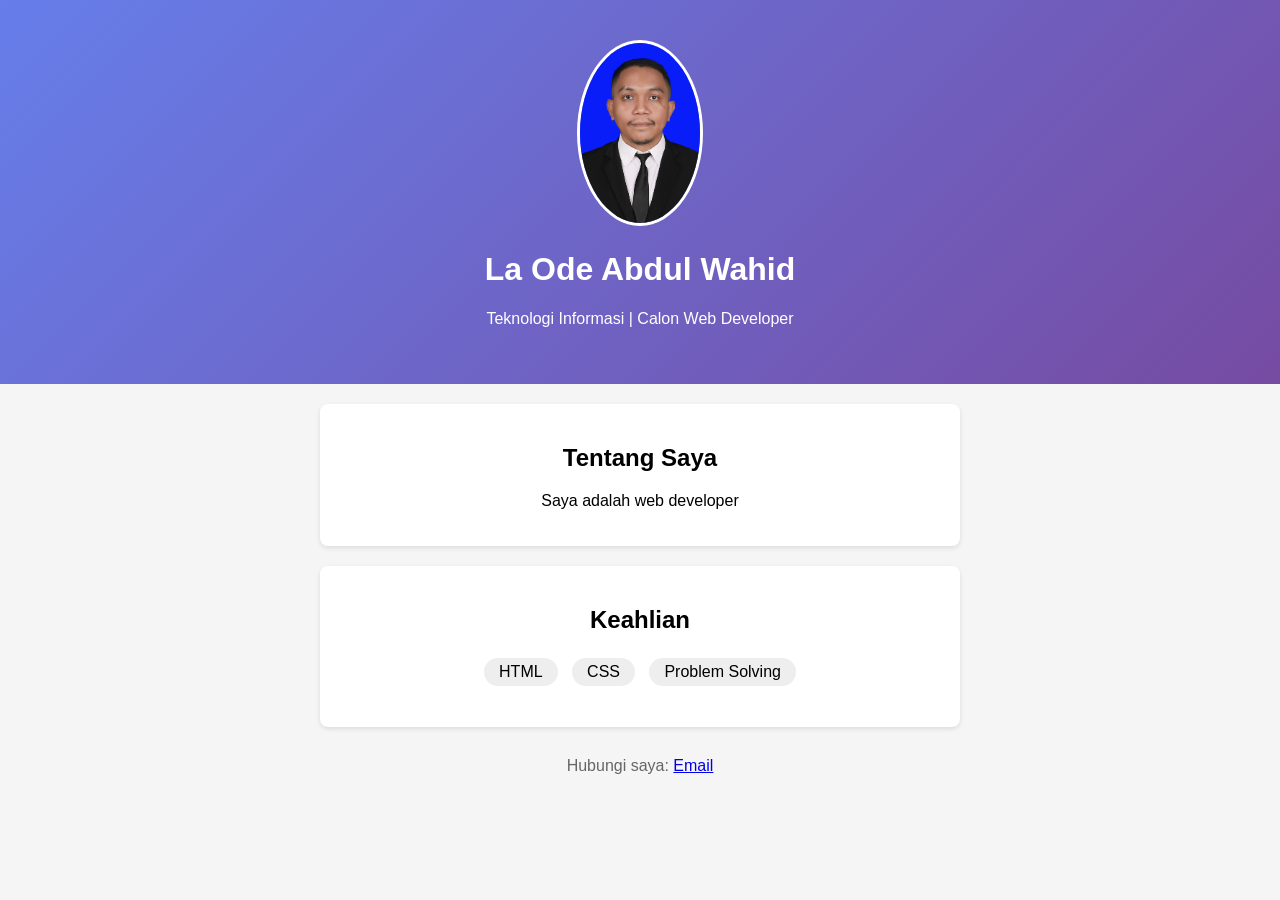
==== index.html @ 7f8ba2a8 "first up" ====
<!DOCTYPE html>
<html lang="id">
<head>
    <meta charset="UTF-8">
    <meta name="viewport" content="width=device-width, initial-scale=1.0">
    <title>Profil [Nama Kalian]</title>
    <link rel="stylesheet" href="style.css">
</head>
<body>
    <header>
        <img src="foto.jpg" alt="Foto Profil" width="120">
        <h1>La Ode Abdul Wahid</h1>
        <p>Teknologi Informasi | Calon Web Developer</p>
    </header>
    <main>
        <section id="about">
            <h2>Tentang Saya</h2>
            <p>Saya adalah web developer</p>
        </section>
        <section id="skills">
            <h2>Keahlian</h2>
            <ul>
                <li>HTML</li>
                <li>CSS</li>
                <li>Problem Solving</li>
            </ul>
        </section>
    </main>
    <footer>
        <p>Hubungi saya: <a href="mailto:04wahid@gmail.com">Email</a></p>
    </footer>
</body>
</html>
---- style.css ----
body {
  font-family: "Segoe UI", sans-serif;
  margin: 0;
  padding: 0;
  background-color: #f5f5f5;
  text-align: center;
}
header {
  background: linear-gradient(135deg, #667eea, #764ba2);
  color: white;
  padding: 40px 20px;
}
header img {
  border-radius: 50%;
  border: 3px solid white;
}
section {
  background: white;
  margin: 20px auto;
  padding: 20px;
  max-width: 600px;
  border-radius: 8px;
  box-shadow: 0 2px 5px rgba(0, 0, 0, 0.1);
}
ul {
  list-style: none;
  padding: 0;
}
ul li {
  display: inline-block;
  background: #eee;
  padding: 5px 15px;
  border-radius: 20px;
  margin: 5px;
}
footer {
  margin-top: 30px;
  color: #666;
}
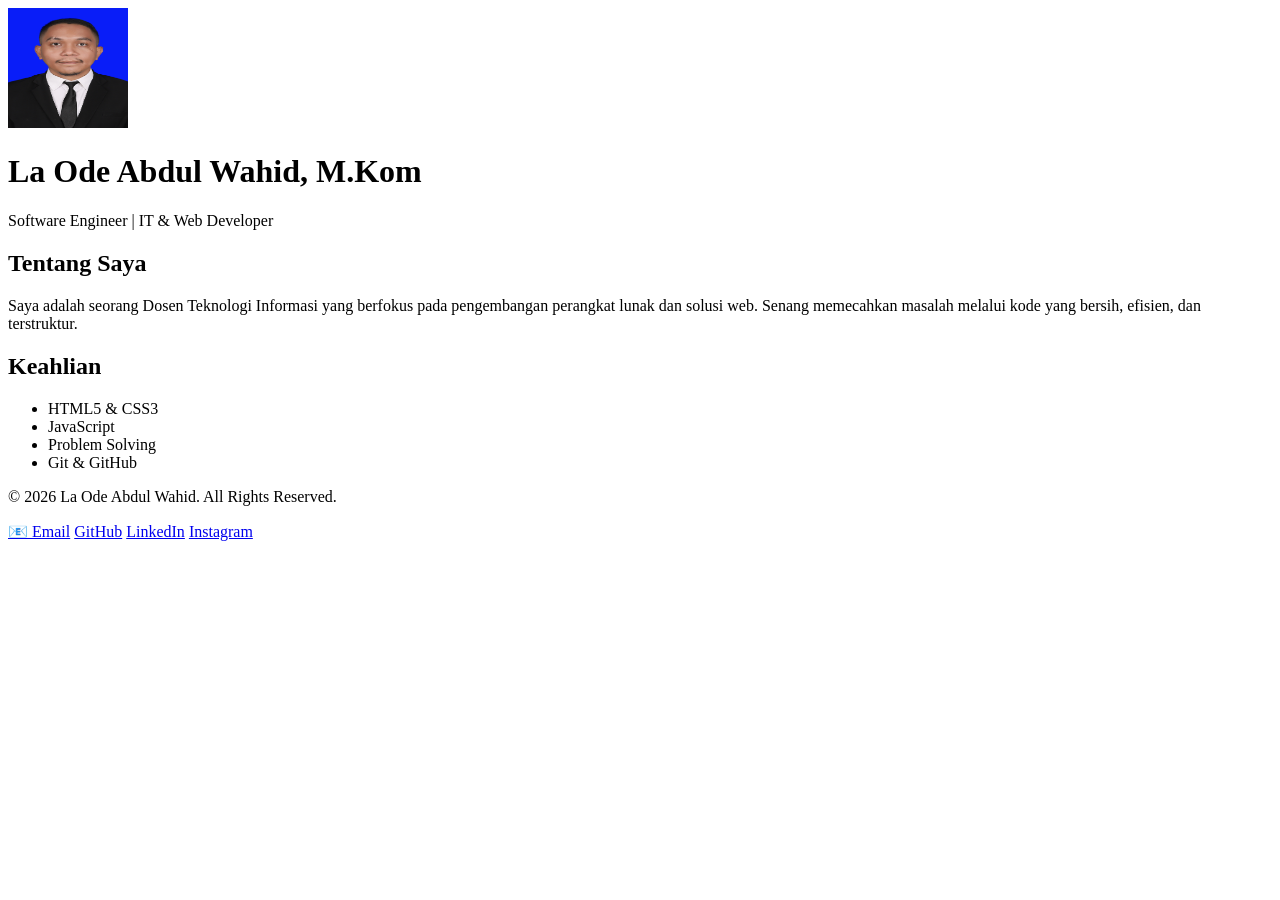
==== commit 2c87b822: "memperbaiki" ====
--- a/index.html
+++ b/index.html
@@ -1,33 +1,67 @@
-<!DOCTYPE html>
+<!doctype html>
 <html lang="id">
-<head>
-    <meta charset="UTF-8">
-    <meta name="viewport" content="width=device-width, initial-scale=1.0">
-    <title>Profil [Nama Kalian]</title>
-    <link rel="stylesheet" href="style.css">
-</head>
-<body>
+  <head>
+    <meta charset="UTF-8" />
+    <meta name="viewport" content="width=device-width, initial-scale=1.0" />
+    <title>Profil | La Ode Abdul Wahid</title>
+    <link rel="stylesheet" href="style1.css" />
+  </head>
+  <body>
     <header>
-        <img src="foto.jpg" alt="Foto Profil" width="120">
-        <h1>La Ode Abdul Wahid</h1>
-        <p>Teknologi Informasi | Calon Web Developer</p>
+      <img
+        src="foto.jpg"
+        alt="Foto Profil La Ode Abdul Wahid"
+        width="120"
+        height="120"
+      />
+      <h1>La Ode Abdul Wahid, M.Kom</h1>
+      <p>Software Engineer | IT & Web Developer</p>
     </header>
+
     <main>
-        <section id="about">
-            <h2>Tentang Saya</h2>
-            <p>Saya adalah web developer</p>
-        </section>
-        <section id="skills">
-            <h2>Keahlian</h2>
-            <ul>
-                <li>HTML</li>
-                <li>CSS</li>
-                <li>Problem Solving</li>
-            </ul>
-        </section>
+      <section id="about">
+        <h2>Tentang Saya</h2>
+        <p>
+          Saya adalah seorang Dosen Teknologi Informasi yang berfokus pada
+          pengembangan perangkat lunak dan solusi web. Senang memecahkan masalah
+          melalui kode yang bersih, efisien, dan terstruktur.
+        </p>
+      </section>
+
+      <section id="skills">
+        <h2>Keahlian</h2>
+        <ul>
+          <li>HTML5 & CSS3</li>
+          <li>JavaScript</li>
+          <li>Problem Solving</li>
+          <li>Git & GitHub</li>
+        </ul>
+      </section>
     </main>
+
     <footer>
-        <p>Hubungi saya: <a href="mailto:04wahid@gmail.com">Email</a></p>
+      <div class="footer-content">
+        <p>&copy; 2026 La Ode Abdul Wahid. All Rights Reserved.</p>
+        <div class="footer-links">
+          <a href="mailto:04wahid@gmail.com" class="footer-btn">📧 Email</a>
+          <a
+            href="https://github.com/laode01"
+            target="_blank"
+            class="footer-btn"
+          >
+            GitHub</a
+          >
+          <a href="https://linkedin.com" target="_blank" class="footer-btn"
+            >LinkedIn</a
+          >
+          <a
+            href="https://instagram.com/laode_abdul01"
+            target="_blank"
+            class="footer-btn"
+            >Instagram</a
+          >
+        </div>
+      </div>
     </footer>
-</body>
-</html>+  </body>
+</html>
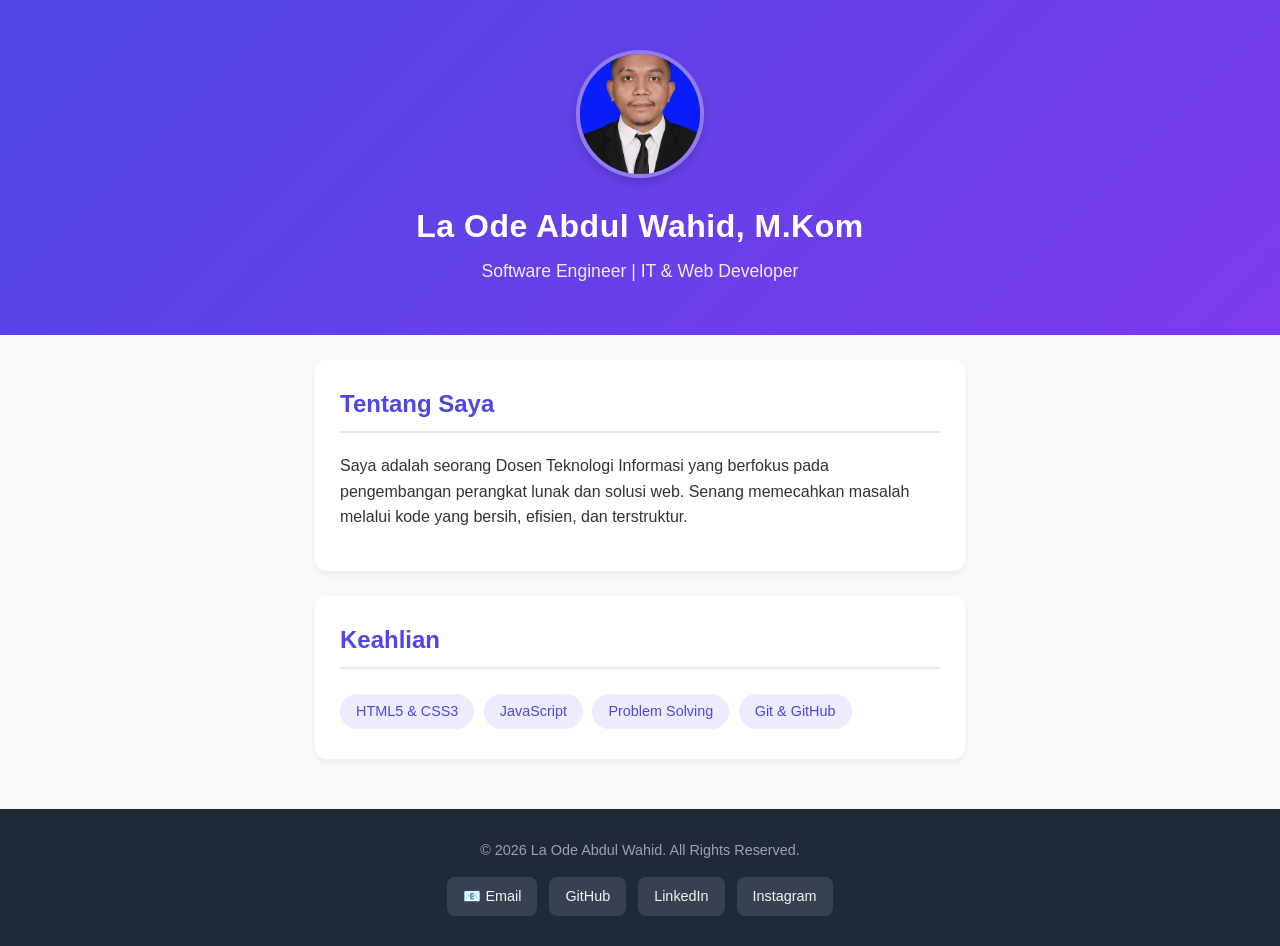
==== commit 03f4c6ba: "memperbaiki index" ====
--- a/index.html
+++ b/index.html
@@ -4,7 +4,7 @@
     <meta charset="UTF-8" />
     <meta name="viewport" content="width=device-width, initial-scale=1.0" />
     <title>Profil | La Ode Abdul Wahid</title>
-    <link rel="stylesheet" href="style1.css" />
+    <link rel="stylesheet" href="style.css" />
   </head>
   <body>
     <header>
--- a/style.css
+++ b/style.css
@@ -0,0 +1,111 @@
+body {
+  font-family: "Segoe UI", Tahoma, Geneva, Verdana, sans-serif;
+  margin: 0;
+  padding: 0;
+  background-color: #f8f9fa;
+  color: #333;
+  line-height: 1.6;
+}
+/*Gradien indigo-purple*/
+header {
+  background: linear-gradient(135deg, #4f46e5, #7c3aed);
+  color: white;
+  padding: 50px 20px;
+  text-align: center;
+}
+
+header img {
+  border-radius: 50%;
+  border: 4px solid rgba(255, 255, 255, 0.3);
+  object-fit: cover;
+  box-shadow: 0 4px 10px rgba(0, 0, 0, 0.15);
+}
+
+header h1 {
+  margin: 15px 0 5px 0;
+  font-size: 2rem;
+  letter-spacing: 0.5px;
+}
+
+header p {
+  margin: 0;
+  font-size: 1.1rem;
+  opacity: 0.9;
+}
+
+section {
+  background: white;
+  margin: 25px auto;
+  padding: 25px;
+  max-width: 600px;
+  border-radius: 12px;
+  box-shadow: 0 4px 6px rgba(0, 0, 0, 0.05);
+  text-align: left;
+}
+
+section h2 {
+  margin-top: 0;
+  color: #4f46e5;
+  border-bottom: 2px solid #e5e7eb;
+  padding-bottom: 8px;
+}
+
+ul {
+  list-style: none;
+  padding: 0;
+  margin: 0;
+}
+
+ul li {
+  display: inline-block;
+  background: #eeebff;
+  color: #4f46e5;
+  font-weight: 500;
+  padding: 6px 16px;
+  border-radius: 20px;
+  margin: 5px 5px 5px 0;
+  font-size: 0.9rem;
+}
+
+/*Bagian Footer */
+footer {
+  background-color: #1f2937;
+  color: #9ca3af;
+  padding: 30px 20px;
+  margin-top: 50px;
+  text-align: center;
+  font-size: 0.9rem;
+}
+
+.footer-content {
+  max-width: 600px;
+  margin: 0 auto;
+}
+
+footer p {
+  margin: 0 0 15px 0;
+}
+
+.footer-links {
+  display: flex;
+  justify-content: center;
+  gap: 12px;
+  flex-wrap: wrap;
+}
+
+.footer-btn {
+  display: inline-block;
+  text-decoration: none;
+  background: #374151;
+  color: #f3f4f6;
+  padding: 8px 16px;
+  border-radius: 8px;
+  transition: all 0.3s ease;
+  font-weight: 500;
+}
+
+.footer-btn:hover {
+  background: #4f46e5;
+  color: white;
+  transform: translateY(-2px);
+}
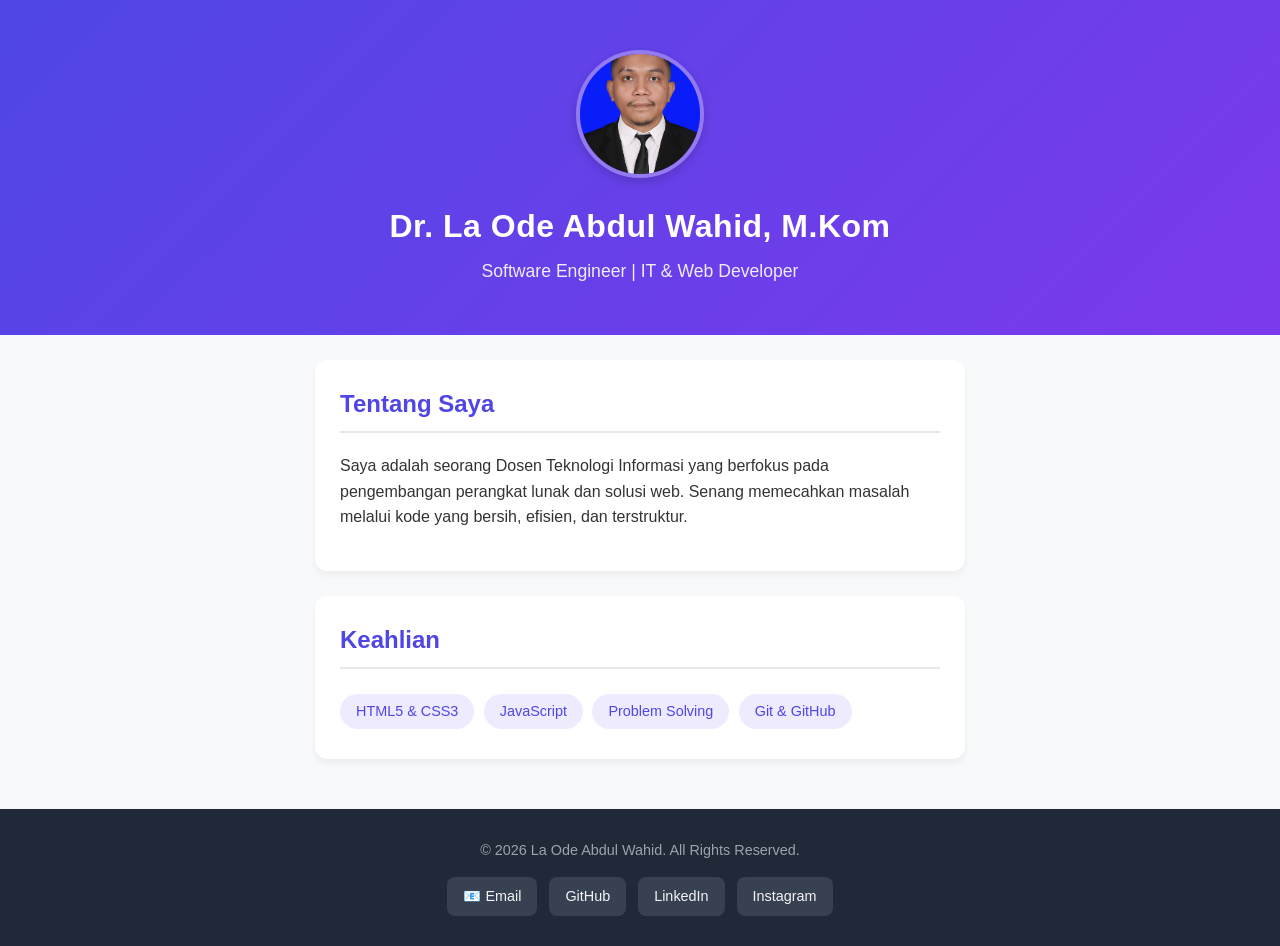
==== commit 59c72228: "memperbaiki index" ====
--- a/index.html
+++ b/index.html
@@ -14,7 +14,7 @@
         width="120"
         height="120"
       />
-      <h1>La Ode Abdul Wahid, M.Kom</h1>
+      <h1>Dr. La Ode Abdul Wahid, M.Kom</h1>
       <p>Software Engineer | IT & Web Developer</p>
     </header>
 
